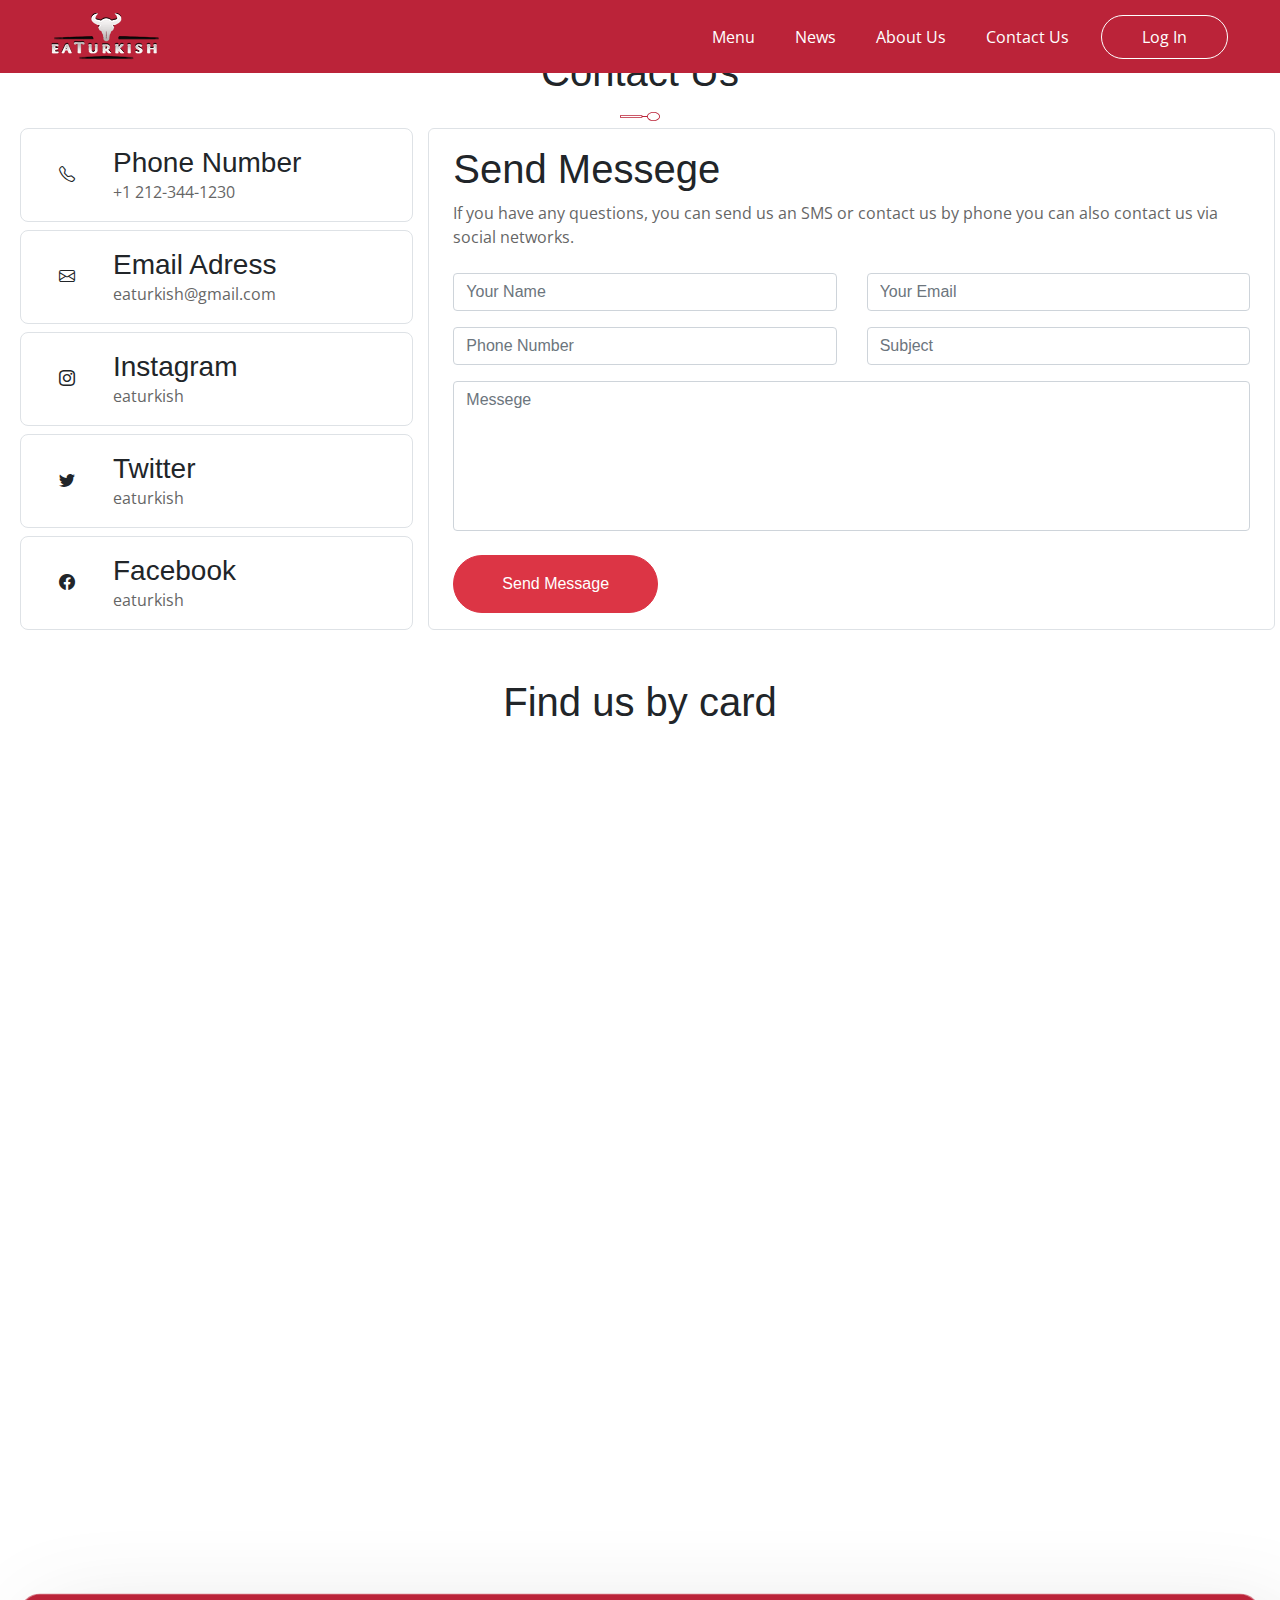
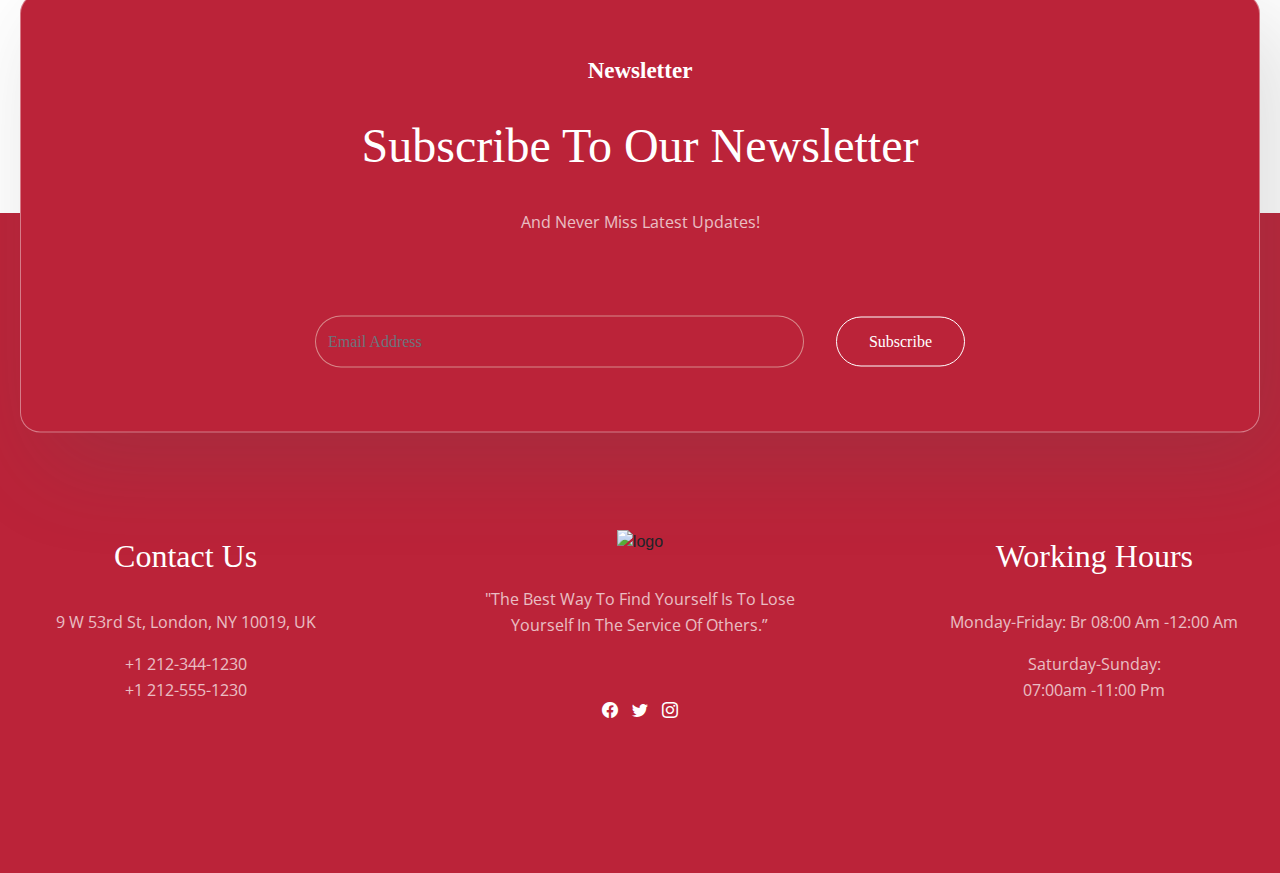
==== contact.html @ 6ef5c91a "contact us" ====
<!DOCTYPE html>
<html lang="en">
  <head>
    <meta charset="UTF-8" />
    <meta http-equiv="X-UA-Compatible" content="IE=edge" />
    <meta name="viewport" content="width=device-width, initial-scale=1.0" />
    <title>Contact</title>
    <link rel="stylesheet" href="./sass/bootstrap/bootstrap.min.css" />
    <link rel="stylesheet" href="./css/home.min.css">
    <link
      rel="stylesheet"
      href="https://stackpath.bootstrapcdn.com/bootstrap/4.5.2/css/bootstrap.min.css"
    />
    <link rel="stylesheet" href="https://cdn.jsdelivr.net/npm/bootstrap-icons@1.10.5/font/bootstrap-icons.css">

    <link rel="stylesheet" href="./css/contact.min.css">
  </head>
  <body>
    <nav class="navbar navbar-expand-md fixed-top navigator">
        <div class="container">
          <a class="navbar-brand" href="#"
            ><img src="./sass/images/home/logo.svg" alt="logo-1"
          /></a>
          <button
            class="navbar-toggler"
            type="button"
            data-bs-toggle="offcanvas"
            data-bs-target="#offcanvasNavbar"
            aria-controls="offcanvasNavbar"
            aria-label="Toggle navigation"
          >
            <span class="navbar-toggler-icon"></span>
          </button>
          <div
            class="offcanvas offcanvas-end"
            tabindex="-1"
            id="offcanvasNavbar"
            aria-labelledby="offcanvasNavbarLabel"
          >
            <div class="offcanvas-header">
              <h5 class="offcanvas-title" id="offcanvasNavbarLabel">
                <img src="./sass/images/home/logo.svg" alt="logo " />
              </h5>
              <button
                type="button"
                class="btn-close"
                data-bs-dismiss="offcanvas"
                aria-label="Close"
              ></button>
            </div>
            <div class="offcanvas-body">
              <ul
                class="navbar-nav justify-content-end flex-grow-1 pe-3 nav_content"
              >
                <li class="nav-item">
                  <a class="nav-link active" aria-current="page" href="#">Menu</a>
                </li>
                <li class="nav-item">
                  <a class="nav-link" href="#">News</a>
                </li>
                <li class="nav-item">
                  <a class="nav-link" href="#">About Us</a>
                </li>
                <li class="nav-item">
                  <a class="nav-link" href="#">Contact Us</a>
                </li>
                <li class="nav-item login_btn">
                  <a class="nav-link" href="#">Log in</a>
                </li>
              </ul>
            </div>
          </div>
        </div>
      </nav>

    <section class="contact py-5 mt-5 container">
        <div class="content-header text-center mx-3">
          <h1>Contact Us</h1>
          <img class="spoon" src="./sass/images/home/spoon-red.svg" alt="" />
        </div>
        <div class="row">
          <div class="col-md-4 col-12">
            <div
              class="data border d-flex align-items-center p-3 rounded-3 mb-2"
            >
              <div
                class="icon light-bg p-3 rounded-circle d-flex justify-content-center align-items-center"
                style="width: 60px; height: 60px"
              >
              <i class="bi bi-telephone"></i>
              </div>
              <div class="data-item mx-3">
                <h3 class="m-0">Phone Number</h3>
                <p class="m-0">+1 212-344-1230</p>
              </div>
            </div>
            <div
              class="data border d-flex align-items-center p-3 rounded-3 mb-2"
            >
              <div
                class="icon light-bg p-3 rounded-circle d-flex justify-content-center align-items-center"
                style="width: 60px; height: 60px"
              >
              <i class="bi bi-envelope"></i>
              </div>
              <div class="data-item mx-3">
                <h3 class="m-0">Email Adress</h3>
                <p class="m-0">eaturkish@gmail.com</p>
              </div>
            </div>
            <div
              class="data border d-flex align-items-center p-3 rounded-3 mb-2"
            >
              <div
                class="icon light-bg p-3 rounded-circle d-flex justify-content-center align-items-center"
                style="width: 60px; height: 60px"
              >
              <i class="bi bi-instagram"></i>
              </div>
              <div class="data-item mx-3">
                <h3 class="m-0">Instagram</h3>
                <p class="m-0">eaturkish</p>
              </div>
            </div>
            <div
              class="data border d-flex align-items-center p-3 rounded-3 mb-2"
            >
              <div
                class="icon light-bg p-3 rounded-circle d-flex justify-content-center align-items-center"
                style="width: 60px; height: 60px"
              >
              <i class="bi bi-twitter"></i>
              </div>
              <div class="data-item mx-3">
                <h3 class="m-0">Twitter</h3>
                <p class="m-0">eaturkish</p>
              </div>
            </div>
            <div
              class="data border d-flex align-items-center p-3 rounded-3 mt-2"
            >
              <div
                class="icon light-bg p-3 rounded-circle d-flex justify-content-center align-items-center"
                style="width: 60px; height: 60px"
              >
              <i class="bi bi-facebook"></i>
              </div>
              <div class="data-item mx-3">
                <h3 class="m-0">Facebook</h3>
                <p class="m-0">eaturkish</p>
              </div>
            </div>
          </div>
          <div
            class="contact-form col-md-8 col-12 border rounded-2 px-md-4 px-md-3 p-3"
          >
            <h1>Send Messege</h1>
            <p>
              If you have any questions, you can send us an SMS or contact us by
              phone you can also contact us via social networks.
            </p>
            <div class="row">
              <div class="col-md-6 col-12 my-2">
                <input
                  type="text"
                  class="form-control"
                  placeholder="Your Name"
                />
              </div>
              <div class="col-md-6 col-12 my-2">
                <input
                  type="text"
                  class="form-control"
                  placeholder="Your Email"
                />
              </div>
            </div>
            <div class="row">
              <div class="col-md-6 col-12 my-2">
                <input
                  type="text"
                  class="form-control"
                  placeholder="Phone Number"
                />
              </div>
              <div class="col-md-6 col-12 my-2">
                <input type="text" class="form-control" placeholder="Subject" />
              </div>
            </div>
            <div class="row">
              <div class="col-12 my-2">
                <textarea
                  class="form-control"
                  style="height: 150px; resize: none"
                  placeholder="Messege"
                ></textarea>
              </div>
            </div>
            <button class="btn btn-danger rounded-pill py-3 px-5 mt-3">
              Send Message
            </button>
          </div>
        </div>
      </div>
    </section>

    <section id="update" class="location last">
      <div class="container">
        <div class="content-header text-center">
          <h1>Find us by card</h1>
          <iframe
            src="https://www.google.com/maps/embed?pb=!1m18!1m12!1m3!1d2998.073069253118!2d69.20123767511237!3d41.2855141713129!2m3!1f0!2f0!3f0!3m2!1i1024!2i768!4f13.1!3m3!1m2!1s0x38ae8ba578f4f58d%3A0xd7a2ecf23413b7a0!2sNajot%20Ta&#39;lim%20Chilonzor%20Filial!5e0!3m2!1sen!2s!4v1684572993545!5m2!1sen!2s"
            width="100%"
            height="503px"
            style="border: 0"
            allowfullscreen=""
            loading="lazy"
            referrerpolicy="no-referrer-when-downgrade"
          ></iframe>
        </div>
      </div>
    </section>

    <footer>
        <section class="footer_up container">
          <div class="footer_box">
            <h5>Newsletter</h5>
            <h1>Subscribe to Our Newsletter</h1>
            <p>And never miss latest Updates!</p>
            <div class="email">
              <input type="email" class="form-control" id="exampleFormControlInput1" placeholder="Email Address">
              <button type="submit"> Subscribe</button>
            </div>
          </div>
        </section>
  
        <section class="footer_down ">
          <div class="footer_content container">
            <div class="left">
              <h1>Contact Us</h1>
              <p>9 W 53rd St, London, NY 10019, UK</p>
              <p>+1 212-344-1230 <br>
                +1 212-555-1230</p>
  
            </div>
          <div class="middle">
            <img src="./sass/images/home/logo-3.svg" alt="logo">
            <p>"The best way to find yourself is to lose yourself in
               the service of others.”</p>
               <span><i class="bi bi-facebook"></i> <i class="bi bi-twitter"></i> <i class="bi bi-instagram"></i> </span>
            
          </div>
        <div class="right">
          <h1>Working Hours</h1>
          <p>Monday-Friday: br
            08:00 am -12:00 am</p>
            <p>Saturday-Sunday: <br>
              07:00am -11:00 pm</p>
  
        </div>  
        </div>
  
        </section>
      </footer>
    <script src="./js/bootstrap.bundle.min.js"></script>
    <script src="./js/main.js"></script>
  </body>
</html>
---- css/home.min.css ----
@import"https://fonts.googleapis.com/css2?family=Open+Sans:ital,wght@0,300;0,400;0,500;0,600;0,700;0,800;1,300;1,400;1,500;1,600;1,700;1,800&display=swap";@import"https://fonts.cdnfonts.com/css/cera-round-pro";@import"https://fonts.googleapis.com/css2?family=Inter:wght@100;200;300;400;500;600;700;800;900&display=swap";*{margin:0;padding:0}*,*::before,*::after{box-sizing:border-box}:root{--bgColor-red: #bb2339;--bgColor-grey-1: #f8f8f8;--bgColor-grey-2: #f4f4f4;--text-color: #ffffff;--p-black:#242424}li{list-style:none}a{text-decoration:none}button{border:none;outline:none;cursor:pointer}.container{max-width:1340px !important;margin:0 auto !important;padding:0px 20px}.navigator{background-color:var(--bgColor-red);padding-top:39px;padding-bottom:39px;position:sticky}.navigator .offcanvas{background-color:var(--bgColor-red)}.navigator .navbar-toggler{background-color:rgba(253,80,80,.97)}.navigator .nav_content{display:flex;justify-content:none;align-items:center;flex-direction:none;gap:24px}.navigator .nav_content .nav-item a{font-weight:400;font-size:16px;line-height:22px;text-transform:capitalize;font-family:"Open Sans";font-style:normal;display:flex;color:#fff}.navigator .nav_content .login_btn a{border:1px solid #fff;border-radius:100px;padding:10px 40px}.header_{background-color:var(--bgColor-red)}.header_ .header_content{display:flex;justify-content:space-between;align-items:center;flex-direction:row;padding-top:80px;padding-bottom:237px}.header_ .header_content_left h4{font-weight:700;font-size:23px;line-height:130%;text-transform:capitalize;font-family:"Open Sans";font-style:normal;font-family:"Cera Round Pro";text-transform:capitalize;color:var(--text-color);padding-bottom:25px}.header_ .header_content_left h1{font-weight:700;font-size:90px;line-height:130%;text-transform:capitalize;font-family:"Open Sans";font-style:normal;font-family:"Cera Round Pro";text-transform:capitalize;color:var(--text-color);padding-bottom:20px}.header_ .header_content_left p{font-weight:400;font-size:16px;line-height:28px;text-transform:capitalize;font-family:"Open Sans";font-style:normal;opacity:.7;max-width:453px;color:var(--text-color);padding-bottom:40px}.header_ .header_content_left a{font-weight:700;font-size:16px;line-height:28px;text-transform:capitalize;font-family:"Open Sans";font-style:normal;font-family:"Cera Round Pro";color:var(--text-color);border:1px solid #fff;border-radius:100px;padding:8px 32px}.header_ .header_content_right{max-width:706px;width:100%}.header_ .header_content_right img{width:100%}.popular_dishes{background-color:var(--bgColor-grey-1)}.popular_dishes .container{padding-top:120px;padding-bottom:120px}.popular_dishes .container .carousel-buttons{display:flex;justify-content:space-between;align-items:center;flex-direction:row}.popular_dishes .container .carousel-buttons h1{font-weight:500;font-size:48px;line-height:48px;text-transform:capitalize;font-family:"Open Sans";font-style:normal;font-family:"Cera Round Pro";font-feature-settings:"tnum" on,"lnum" on;color:var(--bgColor-red)}.popular_dishes .container .carousel-buttons .btn{border:2px solid #646464;width:40px;height:40px;align-items:center}.popular_dishes .container .carousel-buttons .prev-button{margin-right:40px}.popular_dishes .container .carousel-buttons .btn:hover{border-color:var(--bgColor-red)}.popular_dishes .container .carousel-item{padding-top:40px;position:relative}.popular_dishes .container .carousel-item .carousel_item_content_full{display:grid;align-items:center;grid-template-columns:repeat(4, 1fr);-moz-column-gap:20px;column-gap:20px;justify-content:space-between}.popular_dishes .container .carousel-item .carousel_item_content_full .carousel_item_content{border:none;background-color:var(--text-color);display:flex;justify-content:center;align-items:center;flex-direction:column;padding:20px;border-radius:14px}.popular_dishes .container .carousel-item .carousel_item_content_full .carousel_item_content img{width:100%;padding-bottom:10px}.popular_dishes .container .carousel-item .carousel_item_content_full .carousel_item_content h4{font-weight:600;font-size:18px;line-height:25px;text-transform:capitalize;font-family:"Open Sans";font-style:normal;text-align:center;color:var(--p-black);padding-bottom:20px;text-transform:none}.popular_dishes .container .carousel-item .carousel_item_content_full .carousel_item_content h5{padding-top:10px;padding-bottom:20px;font-weight:700;font-size:24px;line-height:33px;text-transform:capitalize;font-family:"Open Sans";font-style:normal;color:var(--bgColor-red)}.menu_pack_content{padding:120px 0}.menu_pack_content h1{font-weight:500;font-size:48px;line-height:48px;text-transform:capitalize;font-family:"Open Sans";font-style:normal;font-family:"Cera Round Pro";font-feature-settings:"tnum" on,"lnum" on;color:var(--bgColor-red);padding-bottom:60px}.menu_pack_content .ap-tab{padding-bottom:50px}.menu_pack_content .ap-tab-list{display:flex;justify-content:center;align-items:center;flex-direction:none;gap:10px;flex-wrap:wrap}.menu_pack_content .ap-tab-list .ap-tab-list{flex-wrap:wrap}.menu_pack_content .ap-tab-list .ap-tab-link{width:100%;margin:0 auto;display:flex;justify-content:none;align-items:center;flex-direction:none;font-weight:600;font-size:16px;line-height:28px;text-transform:capitalize;font-family:"Open Sans";font-style:normal;color:var(--p-black);padding:10px 25px;border:1px solid #bb2339;border-radius:100px;transition:.5s}.menu_pack_content .ap-tab-list .ap-tab-link:hover{text-decoration:none;font-size:18px}.menu_pack_content .ap-tab-list .ap-tab-link.active-tab{background-color:#bb2339;color:var(--text-color)}.ap-tab-container .ap-tab-content.active-tab{display:grid !important;display:grid;align-items:center;grid-template-columns:repeat(4, 1fr);-moz-column-gap:20px;column-gap:20px;row-gap:30px}.ap-tab-container .item_content{border:1px solid rgba(36,36,36,.1);background-color:var(--text-color);display:flex;justify-content:center;align-items:center;flex-direction:column;padding:20px;border-radius:14px;transition:.5s ease-in-out}.ap-tab-container .item_content img{width:100%;padding-bottom:10px}.ap-tab-container .item_content h4{font-weight:600;font-size:18px;line-height:25px;text-transform:capitalize;font-family:"Open Sans";font-style:normal;text-align:center;color:var(--p-black);padding-bottom:20px;text-transform:none}.ap-tab-container .item_content h5{padding-top:10px;padding-bottom:20px;font-weight:700;font-size:24px;line-height:33px;text-transform:capitalize;font-family:"Open Sans";font-style:normal;color:var(--bgColor-red)}.ap-tab-container .item_content:hover{background-color:#db7093;transform:rotate(360deg)}.customers{background:var(--bgColor-grey-2);padding-top:100px;padding-bottom:80px}.customers .customer_content{display:flex;justify-content:center;align-items:center;flex-direction:column;width:100%;text-align:center;padding-bottom:60px}.customers .customer_content h4,.customers .customer_content h1{font-weight:700;font-size:23px;line-height:30px;text-transform:capitalize;font-family:"Open Sans";font-style:normal;font-family:"Cera Round Pro";font-feature-settings:"tnum" on,"lnum" on}.customers .customer_content h1{font-weight:400;font-size:48px;line-height:62px;text-transform:capitalize;font-family:"Open Sans";font-style:normal}.customers .customer_content img{padding:8px 0px}.customers .customer_content .customer_carousel{padding-top:60px}.customers .customer_content .customer_carousel .item{text-align:left;background:var(--text-color);border:1px solid rgba(51,51,51,.1);padding:30px 50px 30px 20px;border-radius:10px;margin-right:30px}.customers .customer_content .customer_carousel .item h3{font-weight:600;font-size:24px;line-height:26px;text-transform:capitalize;font-family:"Open Sans";font-style:normal;font-family:"Inter";padding-bottom:10px}.customers .customer_content .customer_carousel .item p{font-weight:400;font-size:12px;line-height:22px;text-transform:capitalize;font-family:"Open Sans";font-style:normal;font-family:"Inter";padding-bottom:21px;opacity:.7}.customers .customer_content .customer_carousel .item h5{font-weight:400;font-size:12px;line-height:22px;text-transform:capitalize;font-family:"Open Sans";font-style:normal;opacity:.7}.customers .customer_content .customer_carousel .owl-theme .owl-dots{display:none}.customers .customer_content .customer_carousel .owl-nav button{margin-top:40px;margin-right:10px}.customers .customer_content .customer_carousel .owl-nav button.owl-prev,.customers .customer_content .customer_carousel .owl-nav button.owl-next{border:2px solid #646464;border-radius:10px;width:40px;height:40px}.customers .customer_content .customer_carousel .owl-theme .owl-nav [class*=owl-]:hover{border:2px solid #bb2339;border-radius:10px;background:rgba(0,0,0,0);color:#000}.updates{padding-top:120px;padding-bottom:120px}.updates .updates_header{display:flex;justify-content:center;align-items:center;flex-direction:column;text-align:center;padding-bottom:60px}.updates .updates_header h5{font-weight:700;font-size:23px;line-height:30px;text-transform:capitalize;font-family:"Open Sans";font-style:normal;font-family:"Cera Round Pro"}.updates .updates_header h1{font-weight:500;font-size:48px;line-height:62px;text-transform:capitalize;font-family:"Open Sans";font-style:normal;font-family:"Cera Round Pro";color:var(--bgColor-red)}.updates .updates_container{display:grid;align-items:center;grid-template-columns:1fr 1fr 1fr;-moz-column-gap:35px;column-gap:35px}.updates .updates_container .update_content{background:#fff;border:1px solid rgba(36,36,36,.1);border-radius:14px;transition:.5s}.updates .updates_container .update_content img{width:100%}.updates .updates_container .update_content .content_text{padding:20px 40px 20px 20px}.updates .updates_container .update_content .content_text h1{font-weight:500;font-size:24px;line-height:32px;text-transform:capitalize;font-family:"Open Sans";font-style:normal;font-family:"Cera Round Pro"}.updates .updates_container .update_content .content_text p{font-weight:400;font-size:14px;line-height:24px;text-transform:capitalize;font-family:"Open Sans";font-style:normal;font-family:"Cera Round Pro";color:#aaa}.updates .updates_container .update_content .content_date{display:flex;justify-content:space-between;align-items:center;flex-direction:row;padding:0 20px 30px 20px;text-transform:none}.updates .updates_container .update_content .content_date .read{font-weight:700;font-size:16px;line-height:16px;text-transform:capitalize;font-family:"Open Sans";font-style:normal;font-family:"Cera Round Pro";color:var(--bgColor-red)}.updates .updates_container .update_content .content_date .read_date{font-weight:400;font-size:14px;line-height:19px;text-transform:capitalize;font-family:"Open Sans";font-style:normal;opacity:.7}.updates .updates_container .update_content:hover{background-color:#fae9ca}.updates .btn{display:flex;justify-content:center;align-items:center;flex-direction:row;padding-top:55px}.updates .btn a{font-weight:700;font-size:16px;line-height:28px;text-transform:capitalize;font-family:"Open Sans";font-style:normal;text-align:center;font-family:"Cera Round Pro";border:1px solid #bb2339;border-radius:100px;padding:8px 32px;color:var(--p-black);transition:.5s}.updates .btn a:hover{background-color:#db7093;text-decoration:none;font-size:larger}.video{padding-bottom:120px}.video .container img{width:100%}.photo_gallery{background-color:var(--bgColor-grey-1);padding:130px 0}.photo_gallery .galery_content{display:grid;align-items:center;grid-template-columns:35% 65%;-moz-column-gap:0;column-gap:0}.photo_gallery .galery_content_left{padding-left:30px}.photo_gallery .galery_content_left h5{font-weight:700;font-size:30px;line-height:28px;text-transform:capitalize;font-family:"Open Sans";font-style:normal;font-family:"Cera Round Pro";color:var(--p-black)}.photo_gallery .galery_content_left h1{font-weight:500;font-size:48px;line-height:62px;text-transform:capitalize;font-family:"Open Sans";font-style:normal;font-family:"Cera Round Pro";color:var(--p-black)}.photo_gallery .galery_content_left p{padding-top:24px;padding-bottom:24px;font-weight:400;font-size:16px;line-height:28px;text-transform:capitalize;font-family:"Open Sans";font-style:normal;color:#aaa}.photo_gallery .galery_content_left a{font-weight:700;font-size:16px;line-height:28px;text-transform:capitalize;font-family:"Open Sans";font-style:normal;text-align:center;font-family:"Cera Round Pro";border:1px solid #bb2339;border-radius:100px;padding:8px 32px;color:var(--p-black);transition:.5s}.photo_gallery .galery_content_left a:hover{background-color:#db7093;text-decoration:none;font-size:larger}.photo_gallery .galery_content_left_right .carousel-item{display:flex;flex-direction:row;width:100%}.photo_gallery .galery_content_left_right .carousel-item img{display:flex;width:100%}.photo_gallery .galery_content_left_right .carousel-item .hover{display:none}.photo_gallery .galery_content_left_right .carousel-item .galery_content:hover .hover{display:block}.footer_box{display:flex;justify-content:center;align-items:center;flex-direction:column;background:var(--bgColor-red);border:1px solid rgba(255,255,255,.4);box-shadow:22px 30px 95px 1px rgba(86,86,86,.2);border-radius:20px;padding:64px 252px;transform:translateY(50%)}.footer_box h5{font-weight:700;font-size:23px;line-height:23px;text-transform:capitalize;font-family:"Open Sans";font-style:normal;font-family:"Cera Round Pro";color:var(--text-color);padding-bottom:25px}.footer_box h1{font-weight:500;font-size:48px;line-height:62px;text-transform:capitalize;font-family:"Open Sans";font-style:normal;font-family:"Cera Round Pro";color:var(--text-color);padding-bottom:23px}.footer_box p{font-weight:400;font-size:16px;line-height:28px;text-transform:capitalize;font-family:"Open Sans";font-style:normal;color:var(--text-color)}.footer_box .email{display:flex;justify-content:center;align-items:center;flex-direction:row;padding-top:64px;max-width:650px;width:100%;gap:32px}.footer_box .email input{border:1px solid rgba(245,239,219,.5);border-radius:100px;height:52px;font-weight:500;font-size:16px;line-height:28px;text-transform:capitalize;font-family:"Open Sans";font-style:normal;font-family:"Cera Round Pro";font-feature-settings:"tnum" on,"lnum" on;background-color:rgba(0,0,0,0);background:var(--bgColor-red)}.footer_box .email button{font-family:"Cera Round Pro";font-feature-settings:"tnum" on,"lnum" on;color:var(--text-color);background:rgba(0,0,0,0);border:1px solid #fff;border-radius:100px;padding:12px 32px}.footer_down{background-color:var(--bgColor-red);padding-top:317px;padding-bottom:150px}.footer_down .footer_content{display:grid;align-items:center;grid-template-columns:1fr 1fr 1fr;-moz-column-gap:123px;column-gap:123px}.footer_down .footer_content h1{font-weight:400;font-size:32px;line-height:42px;text-transform:capitalize;font-family:"Open Sans";font-style:normal;font-family:"Cera Round Pro";font-feature-settings:"tnum" on,"lnum" on;color:var(--text-color);text-align:center;padding-bottom:24px}.footer_down .footer_content p{font-weight:400;font-size:16px;line-height:26px;text-transform:capitalize;font-family:"Open Sans";font-style:normal;color:var(--text-color);text-align:center}.footer_down .footer_content .middle{text-align:center}.footer_down .footer_content .middle img{padding-bottom:32px}.footer_down .footer_content .middle p{padding-bottom:45px}.footer_down .footer_content .middle i{color:#fff;fill:#fff;padding:5px}
---- css/contact.min.css ----
@import"https://fonts.googleapis.com/css2?family=Open+Sans:ital,wght@0,300;0,400;0,500;0,600;0,700;0,800;1,300;1,400;1,500;1,600;1,700;1,800&display=swap";@import"https://fonts.cdnfonts.com/css/cera-round-pro";@import"https://fonts.googleapis.com/css2?family=Inter:wght@100;200;300;400;500;600;700;800;900&display=swap";*{margin:0;padding:0}*,*::before,*::after{box-sizing:border-box}:root{--bgColor-red: #bb2339;--bgColor-grey-1: #f8f8f8;--bgColor-grey-2: #f4f4f4;--text-color: #ffffff;--p-black:#242424}li{list-style:none}a{text-decoration:none}button{border:none;outline:none;cursor:pointer}.container{max-width:1340px !important;margin:0 auto !important;padding:0px 20px}* p{font-family:"Open Sans";font-style:normal;font-weight:400;font-size:16px;line-height:24px;color:#242424;opacity:.7}.last{padding-bottom:130px}
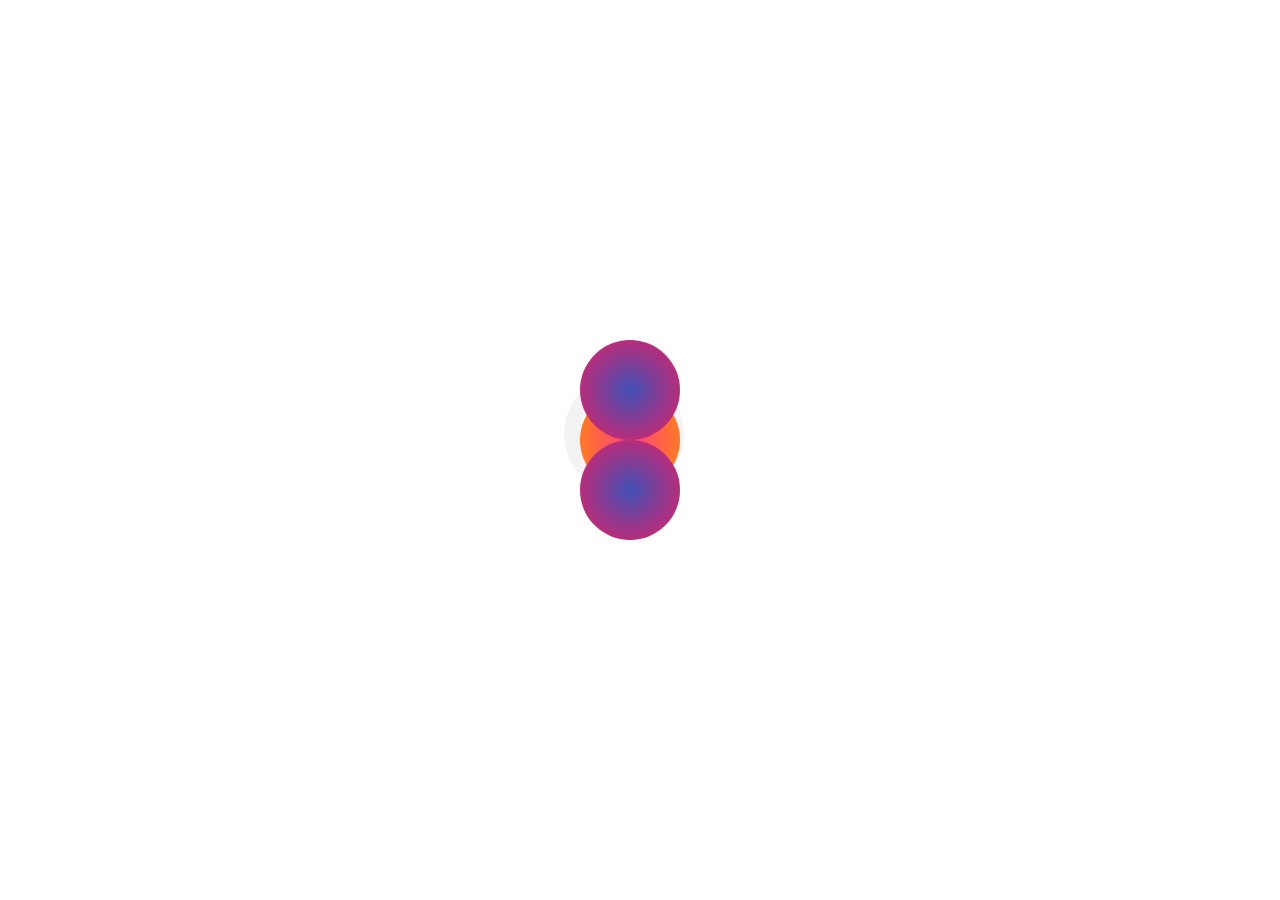
==== commit f903282b: "loader" ====
--- a/contact.html
+++ b/contact.html
@@ -15,66 +15,71 @@
 
     <link rel="stylesheet" href="./css/contact.min.css">
   </head>
-  <body>
+  <body onload="myFunction()" style="margin:0;" >
+    <div id="loader">
+      <div class="flower"></div>
+    </div> 
+
+    <div style="display:none;" id="myDiv" class="animate-bottom">
     <nav class="navbar navbar-expand-md fixed-top navigator">
-        <div class="container">
-          <a class="navbar-brand" href="#"
-            ><img src="./sass/images/home/logo.svg" alt="logo-1"
-          /></a>
-          <button
-            class="navbar-toggler"
-            type="button"
-            data-bs-toggle="offcanvas"
-            data-bs-target="#offcanvasNavbar"
-            aria-controls="offcanvasNavbar"
-            aria-label="Toggle navigation"
-          >
-            <span class="navbar-toggler-icon"></span>
-          </button>
-          <div
-            class="offcanvas offcanvas-end"
-            tabindex="-1"
-            id="offcanvasNavbar"
-            aria-labelledby="offcanvasNavbarLabel"
-          >
-            <div class="offcanvas-header">
-              <h5 class="offcanvas-title" id="offcanvasNavbarLabel">
-                <img src="./sass/images/home/logo.svg" alt="logo " />
-              </h5>
-              <button
-                type="button"
-                class="btn-close"
-                data-bs-dismiss="offcanvas"
-                aria-label="Close"
-              ></button>
-            </div>
-            <div class="offcanvas-body">
-              <ul
-                class="navbar-nav justify-content-end flex-grow-1 pe-3 nav_content"
-              >
-                <li class="nav-item">
-                  <a class="nav-link active" aria-current="page" href="#">Menu</a>
-                </li>
-                <li class="nav-item">
-                  <a class="nav-link" href="#">News</a>
-                </li>
-                <li class="nav-item">
-                  <a class="nav-link" href="#">About Us</a>
-                </li>
-                <li class="nav-item">
-                  <a class="nav-link" href="#">Contact Us</a>
-                </li>
-                <li class="nav-item login_btn">
-                  <a class="nav-link" href="#">Log in</a>
-                </li>
-              </ul>
-            </div>
-          </div>
-        </div>
-      </nav>
-
-    <section class="contact py-5 mt-5 container">
-        <div class="content-header text-center mx-3">
+      <div class="container">
+        <a class="navbar-brand" href="./index.html"
+          ><img src="./sass/images/home/logo.svg" alt="logo-1"
+        /></a>
+        <button
+          class="navbar-toggler"
+          type="button"
+          data-bs-toggle="offcanvas"
+          data-bs-target="#offcanvasNavbar"
+          aria-controls="offcanvasNavbar"
+          aria-label="Toggle navigation"
+        >
+          <span class="navbar-toggler-icon"></span>
+        </button>
+        <div
+          class="offcanvas offcanvas-end"
+          tabindex="-1"
+          id="offcanvasNavbar"
+          aria-labelledby="offcanvasNavbarLabel"
+        >
+          <div class="offcanvas-header">
+            <h5 class="offcanvas-title" id="offcanvasNavbarLabel">
+              <img src="./sass/images/home/logo.svg" alt="logo " />
+            </h5>
+            <button
+              type="button"
+              class="btn-close"
+              data-bs-dismiss="offcanvas"
+              aria-label="Close"
+            ></button>
+          </div>
+          <div class="offcanvas-body">
+            <ul
+              class="navbar-nav justify-content-end flex-grow-1 pe-3 nav_content"
+            >
+              <li class="nav-item">
+                <a class="nav-link active" aria-current="page" href="./menu.html">Menu</a>
+              </li>
+              <li class="nav-item">
+                <a class="nav-link" href="#">News</a>
+              </li>
+              <li class="nav-item">
+                <a class="nav-link" href="#">About Us</a>
+              </li>
+              <li class="nav-item">
+                <a class="nav-link" href="./contact.html">Contact Us</a>
+              </li>
+              <li class="nav-item login_btn">
+                <a class="nav-link" href="./contact.html">Log in</a>
+              </li>
+            </ul>
+          </div>
+        </div>
+      </div>
+    </nav>
+
+    <section class="contact py-5 mt-5 container ">
+        <div class="content-header text-center mx-3 first">
           <h1>Contact Us</h1>
           <img class="spoon" src="./sass/images/home/spoon-red.svg" alt="" />
         </div>
@@ -201,7 +206,7 @@
             </button>
           </div>
         </div>
-      </div>
+      
     </section>
 
     <section id="update" class="location last">
@@ -262,6 +267,7 @@
   
         </section>
       </footer>
+    </div>
     <script src="./js/bootstrap.bundle.min.js"></script>
     <script src="./js/main.js"></script>
   </body>
--- a/css/home.min.css
+++ b/css/home.min.css
@@ -1 +1 @@
-@import"https://fonts.googleapis.com/css2?family=Open+Sans:ital,wght@0,300;0,400;0,500;0,600;0,700;0,800;1,300;1,400;1,500;1,600;1,700;1,800&display=swap";@import"https://fonts.cdnfonts.com/css/cera-round-pro";@import"https://fonts.googleapis.com/css2?family=Inter:wght@100;200;300;400;500;600;700;800;900&display=swap";*{margin:0;padding:0}*,*::before,*::after{box-sizing:border-box}:root{--bgColor-red: #bb2339;--bgColor-grey-1: #f8f8f8;--bgColor-grey-2: #f4f4f4;--text-color: #ffffff;--p-black:#242424}li{list-style:none}a{text-decoration:none}button{border:none;outline:none;cursor:pointer}.container{max-width:1340px !important;margin:0 auto !important;padding:0px 20px}.navigator{background-color:var(--bgColor-red);padding-top:39px;padding-bottom:39px;position:sticky}.navigator .offcanvas{background-color:var(--bgColor-red)}.navigator .navbar-toggler{background-color:rgba(253,80,80,.97)}.navigator .nav_content{display:flex;justify-content:none;align-items:center;flex-direction:none;gap:24px}.navigator .nav_content .nav-item a{font-weight:400;font-size:16px;line-height:22px;text-transform:capitalize;font-family:"Open Sans";font-style:normal;display:flex;color:#fff}.navigator .nav_content .login_btn a{border:1px solid #fff;border-radius:100px;padding:10px 40px}.header_{background-color:var(--bgColor-red)}.header_ .header_content{display:flex;justify-content:space-between;align-items:center;flex-direction:row;padding-top:80px;padding-bottom:237px}.header_ .header_content_left h4{font-weight:700;font-size:23px;line-height:130%;text-transform:capitalize;font-family:"Open Sans";font-style:normal;font-family:"Cera Round Pro";text-transform:capitalize;color:var(--text-color);padding-bottom:25px}.header_ .header_content_left h1{font-weight:700;font-size:90px;line-height:130%;text-transform:capitalize;font-family:"Open Sans";font-style:normal;font-family:"Cera Round Pro";text-transform:capitalize;color:var(--text-color);padding-bottom:20px}.header_ .header_content_left p{font-weight:400;font-size:16px;line-height:28px;text-transform:capitalize;font-family:"Open Sans";font-style:normal;opacity:.7;max-width:453px;color:var(--text-color);padding-bottom:40px}.header_ .header_content_left a{font-weight:700;font-size:16px;line-height:28px;text-transform:capitalize;font-family:"Open Sans";font-style:normal;font-family:"Cera Round Pro";color:var(--text-color);border:1px solid #fff;border-radius:100px;padding:8px 32px}.header_ .header_content_right{max-width:706px;width:100%}.header_ .header_content_right img{width:100%}.popular_dishes{background-color:var(--bgColor-grey-1)}.popular_dishes .container{padding-top:120px;padding-bottom:120px}.popular_dishes .container .carousel-buttons{display:flex;justify-content:space-between;align-items:center;flex-direction:row}.popular_dishes .container .carousel-buttons h1{font-weight:500;font-size:48px;line-height:48px;text-transform:capitalize;font-family:"Open Sans";font-style:normal;font-family:"Cera Round Pro";font-feature-settings:"tnum" on,"lnum" on;color:var(--bgColor-red)}.popular_dishes .container .carousel-buttons .btn{border:2px solid #646464;width:40px;height:40px;align-items:center}.popular_dishes .container .carousel-buttons .prev-button{margin-right:40px}.popular_dishes .container .carousel-buttons .btn:hover{border-color:var(--bgColor-red)}.popular_dishes .container .carousel-item{padding-top:40px;position:relative}.popular_dishes .container .carousel-item .carousel_item_content_full{display:grid;align-items:center;grid-template-columns:repeat(4, 1fr);-moz-column-gap:20px;column-gap:20px;justify-content:space-between}.popular_dishes .container .carousel-item .carousel_item_content_full .carousel_item_content{border:none;background-color:var(--text-color);display:flex;justify-content:center;align-items:center;flex-direction:column;padding:20px;border-radius:14px}.popular_dishes .container .carousel-item .carousel_item_content_full .carousel_item_content img{width:100%;padding-bottom:10px}.popular_dishes .container .carousel-item .carousel_item_content_full .carousel_item_content h4{font-weight:600;font-size:18px;line-height:25px;text-transform:capitalize;font-family:"Open Sans";font-style:normal;text-align:center;color:var(--p-black);padding-bottom:20px;text-transform:none}.popular_dishes .container .carousel-item .carousel_item_content_full .carousel_item_content h5{padding-top:10px;padding-bottom:20px;font-weight:700;font-size:24px;line-height:33px;text-transform:capitalize;font-family:"Open Sans";font-style:normal;color:var(--bgColor-red)}.menu_pack_content{padding:120px 0}.menu_pack_content h1{font-weight:500;font-size:48px;line-height:48px;text-transform:capitalize;font-family:"Open Sans";font-style:normal;font-family:"Cera Round Pro";font-feature-settings:"tnum" on,"lnum" on;color:var(--bgColor-red);padding-bottom:60px}.menu_pack_content .ap-tab{padding-bottom:50px}.menu_pack_content .ap-tab-list{display:flex;justify-content:center;align-items:center;flex-direction:none;gap:10px;flex-wrap:wrap}.menu_pack_content .ap-tab-list .ap-tab-list{flex-wrap:wrap}.menu_pack_content .ap-tab-list .ap-tab-link{width:100%;margin:0 auto;display:flex;justify-content:none;align-items:center;flex-direction:none;font-weight:600;font-size:16px;line-height:28px;text-transform:capitalize;font-family:"Open Sans";font-style:normal;color:var(--p-black);padding:10px 25px;border:1px solid #bb2339;border-radius:100px;transition:.5s}.menu_pack_content .ap-tab-list .ap-tab-link:hover{text-decoration:none;font-size:18px}.menu_pack_content .ap-tab-list .ap-tab-link.active-tab{background-color:#bb2339;color:var(--text-color)}.ap-tab-container .ap-tab-content.active-tab{display:grid !important;display:grid;align-items:center;grid-template-columns:repeat(4, 1fr);-moz-column-gap:20px;column-gap:20px;row-gap:30px}.ap-tab-container .item_content{border:1px solid rgba(36,36,36,.1);background-color:var(--text-color);display:flex;justify-content:center;align-items:center;flex-direction:column;padding:20px;border-radius:14px;transition:.5s ease-in-out}.ap-tab-container .item_content img{width:100%;padding-bottom:10px}.ap-tab-container .item_content h4{font-weight:600;font-size:18px;line-height:25px;text-transform:capitalize;font-family:"Open Sans";font-style:normal;text-align:center;color:var(--p-black);padding-bottom:20px;text-transform:none}.ap-tab-container .item_content h5{padding-top:10px;padding-bottom:20px;font-weight:700;font-size:24px;line-height:33px;text-transform:capitalize;font-family:"Open Sans";font-style:normal;color:var(--bgColor-red)}.ap-tab-container .item_content:hover{background-color:#db7093;transform:rotate(360deg)}.customers{background:var(--bgColor-grey-2);padding-top:100px;padding-bottom:80px}.customers .customer_content{display:flex;justify-content:center;align-items:center;flex-direction:column;width:100%;text-align:center;padding-bottom:60px}.customers .customer_content h4,.customers .customer_content h1{font-weight:700;font-size:23px;line-height:30px;text-transform:capitalize;font-family:"Open Sans";font-style:normal;font-family:"Cera Round Pro";font-feature-settings:"tnum" on,"lnum" on}.customers .customer_content h1{font-weight:400;font-size:48px;line-height:62px;text-transform:capitalize;font-family:"Open Sans";font-style:normal}.customers .customer_content img{padding:8px 0px}.customers .customer_content .customer_carousel{padding-top:60px}.customers .customer_content .customer_carousel .item{text-align:left;background:var(--text-color);border:1px solid rgba(51,51,51,.1);padding:30px 50px 30px 20px;border-radius:10px;margin-right:30px}.customers .customer_content .customer_carousel .item h3{font-weight:600;font-size:24px;line-height:26px;text-transform:capitalize;font-family:"Open Sans";font-style:normal;font-family:"Inter";padding-bottom:10px}.customers .customer_content .customer_carousel .item p{font-weight:400;font-size:12px;line-height:22px;text-transform:capitalize;font-family:"Open Sans";font-style:normal;font-family:"Inter";padding-bottom:21px;opacity:.7}.customers .customer_content .customer_carousel .item h5{font-weight:400;font-size:12px;line-height:22px;text-transform:capitalize;font-family:"Open Sans";font-style:normal;opacity:.7}.customers .customer_content .customer_carousel .owl-theme .owl-dots{display:none}.customers .customer_content .customer_carousel .owl-nav button{margin-top:40px;margin-right:10px}.customers .customer_content .customer_carousel .owl-nav button.owl-prev,.customers .customer_content .customer_carousel .owl-nav button.owl-next{border:2px solid #646464;border-radius:10px;width:40px;height:40px}.customers .customer_content .customer_carousel .owl-theme .owl-nav [class*=owl-]:hover{border:2px solid #bb2339;border-radius:10px;background:rgba(0,0,0,0);color:#000}.updates{padding-top:120px;padding-bottom:120px}.updates .updates_header{display:flex;justify-content:center;align-items:center;flex-direction:column;text-align:center;padding-bottom:60px}.updates .updates_header h5{font-weight:700;font-size:23px;line-height:30px;text-transform:capitalize;font-family:"Open Sans";font-style:normal;font-family:"Cera Round Pro"}.updates .updates_header h1{font-weight:500;font-size:48px;line-height:62px;text-transform:capitalize;font-family:"Open Sans";font-style:normal;font-family:"Cera Round Pro";color:var(--bgColor-red)}.updates .updates_container{display:grid;align-items:center;grid-template-columns:1fr 1fr 1fr;-moz-column-gap:35px;column-gap:35px}.updates .updates_container .update_content{background:#fff;border:1px solid rgba(36,36,36,.1);border-radius:14px;transition:.5s}.updates .updates_container .update_content img{width:100%}.updates .updates_container .update_content .content_text{padding:20px 40px 20px 20px}.updates .updates_container .update_content .content_text h1{font-weight:500;font-size:24px;line-height:32px;text-transform:capitalize;font-family:"Open Sans";font-style:normal;font-family:"Cera Round Pro"}.updates .updates_container .update_content .content_text p{font-weight:400;font-size:14px;line-height:24px;text-transform:capitalize;font-family:"Open Sans";font-style:normal;font-family:"Cera Round Pro";color:#aaa}.updates .updates_container .update_content .content_date{display:flex;justify-content:space-between;align-items:center;flex-direction:row;padding:0 20px 30px 20px;text-transform:none}.updates .updates_container .update_content .content_date .read{font-weight:700;font-size:16px;line-height:16px;text-transform:capitalize;font-family:"Open Sans";font-style:normal;font-family:"Cera Round Pro";color:var(--bgColor-red)}.updates .updates_container .update_content .content_date .read_date{font-weight:400;font-size:14px;line-height:19px;text-transform:capitalize;font-family:"Open Sans";font-style:normal;opacity:.7}.updates .updates_container .update_content:hover{background-color:#fae9ca}.updates .btn{display:flex;justify-content:center;align-items:center;flex-direction:row;padding-top:55px}.updates .btn a{font-weight:700;font-size:16px;line-height:28px;text-transform:capitalize;font-family:"Open Sans";font-style:normal;text-align:center;font-family:"Cera Round Pro";border:1px solid #bb2339;border-radius:100px;padding:8px 32px;color:var(--p-black);transition:.5s}.updates .btn a:hover{background-color:#db7093;text-decoration:none;font-size:larger}.video{padding-bottom:120px}.video .container img{width:100%}.photo_gallery{background-color:var(--bgColor-grey-1);padding:130px 0}.photo_gallery .galery_content{display:grid;align-items:center;grid-template-columns:35% 65%;-moz-column-gap:0;column-gap:0}.photo_gallery .galery_content_left{padding-left:30px}.photo_gallery .galery_content_left h5{font-weight:700;font-size:30px;line-height:28px;text-transform:capitalize;font-family:"Open Sans";font-style:normal;font-family:"Cera Round Pro";color:var(--p-black)}.photo_gallery .galery_content_left h1{font-weight:500;font-size:48px;line-height:62px;text-transform:capitalize;font-family:"Open Sans";font-style:normal;font-family:"Cera Round Pro";color:var(--p-black)}.photo_gallery .galery_content_left p{padding-top:24px;padding-bottom:24px;font-weight:400;font-size:16px;line-height:28px;text-transform:capitalize;font-family:"Open Sans";font-style:normal;color:#aaa}.photo_gallery .galery_content_left a{font-weight:700;font-size:16px;line-height:28px;text-transform:capitalize;font-family:"Open Sans";font-style:normal;text-align:center;font-family:"Cera Round Pro";border:1px solid #bb2339;border-radius:100px;padding:8px 32px;color:var(--p-black);transition:.5s}.photo_gallery .galery_content_left a:hover{background-color:#db7093;text-decoration:none;font-size:larger}.photo_gallery .galery_content_left_right .carousel-item{display:flex;flex-direction:row;width:100%}.photo_gallery .galery_content_left_right .carousel-item img{display:flex;width:100%}.photo_gallery .galery_content_left_right .carousel-item .hover{display:none}.photo_gallery .galery_content_left_right .carousel-item .galery_content:hover .hover{display:block}.footer_box{display:flex;justify-content:center;align-items:center;flex-direction:column;background:var(--bgColor-red);border:1px solid rgba(255,255,255,.4);box-shadow:22px 30px 95px 1px rgba(86,86,86,.2);border-radius:20px;padding:64px 252px;transform:translateY(50%)}.footer_box h5{font-weight:700;font-size:23px;line-height:23px;text-transform:capitalize;font-family:"Open Sans";font-style:normal;font-family:"Cera Round Pro";color:var(--text-color);padding-bottom:25px}.footer_box h1{font-weight:500;font-size:48px;line-height:62px;text-transform:capitalize;font-family:"Open Sans";font-style:normal;font-family:"Cera Round Pro";color:var(--text-color);padding-bottom:23px}.footer_box p{font-weight:400;font-size:16px;line-height:28px;text-transform:capitalize;font-family:"Open Sans";font-style:normal;color:var(--text-color)}.footer_box .email{display:flex;justify-content:center;align-items:center;flex-direction:row;padding-top:64px;max-width:650px;width:100%;gap:32px}.footer_box .email input{border:1px solid rgba(245,239,219,.5);border-radius:100px;height:52px;font-weight:500;font-size:16px;line-height:28px;text-transform:capitalize;font-family:"Open Sans";font-style:normal;font-family:"Cera Round Pro";font-feature-settings:"tnum" on,"lnum" on;background-color:rgba(0,0,0,0);background:var(--bgColor-red)}.footer_box .email button{font-family:"Cera Round Pro";font-feature-settings:"tnum" on,"lnum" on;color:var(--text-color);background:rgba(0,0,0,0);border:1px solid #fff;border-radius:100px;padding:12px 32px}.footer_down{background-color:var(--bgColor-red);padding-top:317px;padding-bottom:150px}.footer_down .footer_content{display:grid;align-items:center;grid-template-columns:1fr 1fr 1fr;-moz-column-gap:123px;column-gap:123px}.footer_down .footer_content h1{font-weight:400;font-size:32px;line-height:42px;text-transform:capitalize;font-family:"Open Sans";font-style:normal;font-family:"Cera Round Pro";font-feature-settings:"tnum" on,"lnum" on;color:var(--text-color);text-align:center;padding-bottom:24px}.footer_down .footer_content p{font-weight:400;font-size:16px;line-height:26px;text-transform:capitalize;font-family:"Open Sans";font-style:normal;color:var(--text-color);text-align:center}.footer_down .footer_content .middle{text-align:center}.footer_down .footer_content .middle img{padding-bottom:32px}.footer_down .footer_content .middle p{padding-bottom:45px}.footer_down .footer_content .middle i{color:#fff;fill:#fff;padding:5px}+@import"https://fonts.googleapis.com/css2?family=Open+Sans:ital,wght@0,300;0,400;0,500;0,600;0,700;0,800;1,300;1,400;1,500;1,600;1,700;1,800&display=swap";@import"https://fonts.cdnfonts.com/css/cera-round-pro";@import"https://fonts.googleapis.com/css2?family=Inter:wght@100;200;300;400;500;600;700;800;900&display=swap";*{margin:0;padding:0}*,*::before,*::after{box-sizing:border-box}:root{--bgColor-red: #bb2339;--bgColor-grey-1: #f8f8f8;--bgColor-grey-2: #f4f4f4;--text-color: #ffffff;--p-black:#242424}li{list-style:none}a{text-decoration:none}button{border:none;outline:none;cursor:pointer}.container{max-width:1340px !important;margin:0 auto !important;padding:0px 20px}#loader{position:absolute;left:50%;top:50%;z-index:1;width:120px;height:120px;margin:-76px 0 0 -76px;border:16px solid #f3f3f3;border-radius:50%;border-top:16px solid #3498db;animation:spin 2s linear infinite}@keyframes spin{0%{transform:rotate(0deg)}100%{transform:rotate(360deg)}}#loader{position:absolute;left:50%;top:50%;z-index:1}.flower{width:100px;height:100px;background:radial-gradient(circle at center, #ff4081, #ff8f00);border-radius:50%;position:relative;animation:rotate 2s infinite linear}.flower::before,.flower::after{content:"";position:absolute;width:100px;height:100px;background:radial-gradient(circle at center, #3f51b5, #e91e63);border-radius:50%}.flower::before{top:-50px}.flower::after{top:50px}@keyframes rotate{0%{transform:rotate(0deg)}100%{transform:rotate(360deg)}}#myDiv{display:none}.navigator{background-color:var(--bgColor-red);padding-top:39px;padding-bottom:39px;position:sticky}.navigator .offcanvas{background-color:var(--bgColor-red)}.navigator .navbar-toggler{background-color:rgba(253,80,80,.97)}.navigator .navbar-toggler .navbar-toggler-icon{background-repeat:no-repeat;background-image:var(--bs-navbar-toggler-icon-bg)}.navigator .nav_content{display:flex;justify-content:none;align-items:center;flex-direction:none;gap:24px}.navigator .nav_content .nav-item a{font-weight:400;font-size:16px;line-height:22px;text-transform:capitalize;font-family:"Open Sans";font-style:normal;display:flex;color:#fff}.navigator .nav_content .login_btn a{border:1px solid #fff;border-radius:100px;padding:10px 40px}.header_{background-color:var(--bgColor-red)}.header_ .header_content{display:flex;justify-content:space-between;align-items:center;flex-direction:row;padding-top:80px;padding-bottom:237px}.header_ .header_content_left h4{font-weight:700;font-size:23px;line-height:130%;text-transform:capitalize;font-family:"Open Sans";font-style:normal;font-family:"Cera Round Pro";text-transform:capitalize;color:var(--text-color);padding-bottom:25px}.header_ .header_content_left h1{font-weight:700;font-size:90px;line-height:130%;text-transform:capitalize;font-family:"Open Sans";font-style:normal;font-family:"Cera Round Pro";text-transform:capitalize;color:var(--text-color);padding-bottom:20px}.header_ .header_content_left p{font-weight:400;font-size:16px;line-height:28px;text-transform:capitalize;font-family:"Open Sans";font-style:normal;opacity:.7;max-width:453px;color:var(--text-color);padding-bottom:40px}.header_ .header_content_left a{font-weight:700;font-size:16px;line-height:28px;text-transform:capitalize;font-family:"Open Sans";font-style:normal;font-family:"Cera Round Pro";color:var(--text-color);border:1px solid #fff;border-radius:100px;padding:8px 32px}.header_ .header_content_right{max-width:706px;width:100%}.header_ .header_content_right img{width:100%}.popular_dishes{background-color:var(--bgColor-grey-1)}.popular_dishes .container{padding-top:120px;padding-bottom:120px}.popular_dishes .container .carousel-buttons{display:flex;justify-content:space-between;align-items:center;flex-direction:row}.popular_dishes .container .carousel-buttons h1{font-weight:500;font-size:48px;line-height:48px;text-transform:capitalize;font-family:"Open Sans";font-style:normal;font-family:"Cera Round Pro";font-feature-settings:"tnum" on,"lnum" on;color:var(--bgColor-red)}.popular_dishes .container .carousel-buttons .btn{border:2px solid #646464;width:40px;height:40px;align-items:center}.popular_dishes .container .carousel-buttons .prev-button{margin-right:40px}.popular_dishes .container .carousel-buttons .btn:hover{border-color:var(--bgColor-red)}.popular_dishes .container .carousel-item{padding-top:40px;position:relative}.popular_dishes .container .carousel-item .carousel_item_content_full{display:grid;align-items:center;grid-template-columns:repeat(4, 1fr);-moz-column-gap:20px;column-gap:20px;justify-content:space-between}.popular_dishes .container .carousel-item .carousel_item_content_full .carousel_item_content{border:none;background-color:var(--text-color);display:flex;justify-content:center;align-items:center;flex-direction:column;padding:20px;border-radius:14px}.popular_dishes .container .carousel-item .carousel_item_content_full .carousel_item_content img{width:100%;padding-bottom:10px}.popular_dishes .container .carousel-item .carousel_item_content_full .carousel_item_content h4{font-weight:600;font-size:18px;line-height:25px;text-transform:capitalize;font-family:"Open Sans";font-style:normal;text-align:center;color:var(--p-black);padding-bottom:20px;text-transform:none}.popular_dishes .container .carousel-item .carousel_item_content_full .carousel_item_content h5{padding-top:10px;padding-bottom:20px;font-weight:700;font-size:24px;line-height:33px;text-transform:capitalize;font-family:"Open Sans";font-style:normal;color:var(--bgColor-red)}.menu_pack_content{padding:120px 0}.menu_pack_content h1{font-weight:500;font-size:48px;line-height:48px;text-transform:capitalize;font-family:"Open Sans";font-style:normal;font-family:"Cera Round Pro";font-feature-settings:"tnum" on,"lnum" on;color:var(--bgColor-red);padding-bottom:60px}.menu_pack_content .ap-tab{padding-bottom:50px}.menu_pack_content .ap-tab-list{display:flex;justify-content:center;align-items:center;flex-direction:none;gap:10px;flex-wrap:wrap}.menu_pack_content .ap-tab-list .ap-tab-list{flex-wrap:wrap}.menu_pack_content .ap-tab-list .ap-tab-link{width:100%;margin:0 auto;display:flex;justify-content:none;align-items:center;flex-direction:none;font-weight:600;font-size:16px;line-height:28px;text-transform:capitalize;font-family:"Open Sans";font-style:normal;color:var(--p-black);padding:10px 25px;border:1px solid #bb2339;border-radius:100px;transition:.5s}.menu_pack_content .ap-tab-list .ap-tab-link:hover{text-decoration:none;font-size:18px}.menu_pack_content .ap-tab-list .ap-tab-link.active-tab{background-color:#bb2339;color:var(--text-color)}.ap-tab-container .ap-tab-content.active-tab{display:grid !important;display:grid;align-items:center;grid-template-columns:repeat(4, 1fr);-moz-column-gap:20px;column-gap:20px;row-gap:30px}.ap-tab-container .item_content{border:1px solid rgba(36,36,36,.1);background-color:var(--text-color);display:flex;justify-content:center;align-items:center;flex-direction:column;padding:20px;border-radius:14px;transition:.5s ease-in-out}.ap-tab-container .item_content img{width:100%;padding-bottom:10px}.ap-tab-container .item_content h4{font-weight:600;font-size:18px;line-height:25px;text-transform:capitalize;font-family:"Open Sans";font-style:normal;text-align:center;color:var(--p-black);padding-bottom:20px;text-transform:none}.ap-tab-container .item_content h5{padding-top:10px;padding-bottom:20px;font-weight:700;font-size:24px;line-height:33px;text-transform:capitalize;font-family:"Open Sans";font-style:normal;color:var(--bgColor-red)}.ap-tab-container .item_content:hover{background-color:#db7093;transform:rotate(360deg)}.customers{background:var(--bgColor-grey-2);padding-top:100px;padding-bottom:80px}.customers .customer_content{display:flex;justify-content:center;align-items:center;flex-direction:column;width:100%;text-align:center;padding-bottom:60px}.customers .customer_content h4,.customers .customer_content h1{font-weight:700;font-size:23px;line-height:30px;text-transform:capitalize;font-family:"Open Sans";font-style:normal;font-family:"Cera Round Pro";font-feature-settings:"tnum" on,"lnum" on}.customers .customer_content h1{font-weight:400;font-size:48px;line-height:62px;text-transform:capitalize;font-family:"Open Sans";font-style:normal}.customers .customer_content img{padding:8px 0px}.customers .customer_content .customer_carousel{padding-top:60px}.customers .customer_content .customer_carousel .item{text-align:left;background:var(--text-color);border:1px solid rgba(51,51,51,.1);padding:30px 50px 30px 20px;border-radius:10px;margin-right:30px}.customers .customer_content .customer_carousel .item h3{font-weight:600;font-size:24px;line-height:26px;text-transform:capitalize;font-family:"Open Sans";font-style:normal;font-family:"Inter";padding-bottom:10px}.customers .customer_content .customer_carousel .item p{font-weight:400;font-size:12px;line-height:22px;text-transform:capitalize;font-family:"Open Sans";font-style:normal;font-family:"Inter";padding-bottom:21px;opacity:.7}.customers .customer_content .customer_carousel .item h5{font-weight:400;font-size:12px;line-height:22px;text-transform:capitalize;font-family:"Open Sans";font-style:normal;opacity:.7}.customers .customer_content .customer_carousel .owl-theme .owl-dots{display:none}.customers .customer_content .customer_carousel .owl-nav button{margin-top:40px;margin-right:10px}.customers .customer_content .customer_carousel .owl-nav button.owl-prev,.customers .customer_content .customer_carousel .owl-nav button.owl-next{border:2px solid #646464;border-radius:10px;width:40px;height:40px}.customers .customer_content .customer_carousel .owl-theme .owl-nav [class*=owl-]:hover{border:2px solid #bb2339;border-radius:10px;background:rgba(0,0,0,0);color:#000}.updates{padding-top:120px;padding-bottom:120px}.updates .updates_header{display:flex;justify-content:center;align-items:center;flex-direction:column;text-align:center;padding-bottom:60px}.updates .updates_header h5{font-weight:700;font-size:23px;line-height:30px;text-transform:capitalize;font-family:"Open Sans";font-style:normal;font-family:"Cera Round Pro"}.updates .updates_header h1{font-weight:500;font-size:48px;line-height:62px;text-transform:capitalize;font-family:"Open Sans";font-style:normal;font-family:"Cera Round Pro";color:var(--bgColor-red)}.updates .updates_container{display:grid;align-items:center;grid-template-columns:1fr 1fr 1fr;-moz-column-gap:35px;column-gap:35px}.updates .updates_container .update_content{background:#fff;border:1px solid rgba(36,36,36,.1);border-radius:14px;transition:.5s}.updates .updates_container .update_content img{width:100%}.updates .updates_container .update_content .content_text{padding:20px 40px 20px 20px}.updates .updates_container .update_content .content_text h1{font-weight:500;font-size:24px;line-height:32px;text-transform:capitalize;font-family:"Open Sans";font-style:normal;font-family:"Cera Round Pro"}.updates .updates_container .update_content .content_text p{font-weight:400;font-size:14px;line-height:24px;text-transform:capitalize;font-family:"Open Sans";font-style:normal;font-family:"Cera Round Pro";color:#aaa}.updates .updates_container .update_content .content_date{display:flex;justify-content:space-between;align-items:center;flex-direction:row;padding:0 20px 30px 20px;text-transform:none}.updates .updates_container .update_content .content_date .read{font-weight:700;font-size:16px;line-height:16px;text-transform:capitalize;font-family:"Open Sans";font-style:normal;font-family:"Cera Round Pro";color:var(--bgColor-red)}.updates .updates_container .update_content .content_date .read_date{font-weight:400;font-size:14px;line-height:19px;text-transform:capitalize;font-family:"Open Sans";font-style:normal;opacity:.7}.updates .updates_container .update_content:hover{background-color:#fae9ca}.updates .btn{display:flex;justify-content:center;align-items:center;flex-direction:row;padding-top:55px}.updates .btn a{font-weight:700;font-size:16px;line-height:28px;text-transform:capitalize;font-family:"Open Sans";font-style:normal;text-align:center;font-family:"Cera Round Pro";border:1px solid #bb2339;border-radius:100px;padding:8px 32px;color:var(--p-black);transition:.5s}.updates .btn a:hover{background-color:#db7093;text-decoration:none;font-size:larger}.video{padding-bottom:120px}.video .container img{width:100%}.photo_gallery{background-color:var(--bgColor-grey-1);padding:130px 0}.photo_gallery .galery_content{display:grid;align-items:center;grid-template-columns:35% 65%;-moz-column-gap:0;column-gap:0}.photo_gallery .galery_content_left{padding-left:30px}.photo_gallery .galery_content_left h5{font-weight:700;font-size:30px;line-height:28px;text-transform:capitalize;font-family:"Open Sans";font-style:normal;font-family:"Cera Round Pro";color:var(--p-black)}.photo_gallery .galery_content_left h1{font-weight:500;font-size:48px;line-height:62px;text-transform:capitalize;font-family:"Open Sans";font-style:normal;font-family:"Cera Round Pro";color:var(--p-black)}.photo_gallery .galery_content_left p{padding-top:24px;padding-bottom:24px;font-weight:400;font-size:16px;line-height:28px;text-transform:capitalize;font-family:"Open Sans";font-style:normal;color:#aaa}.photo_gallery .galery_content_left a{font-weight:700;font-size:16px;line-height:28px;text-transform:capitalize;font-family:"Open Sans";font-style:normal;text-align:center;font-family:"Cera Round Pro";border:1px solid #bb2339;border-radius:100px;padding:8px 32px;color:var(--p-black);transition:.5s}.photo_gallery .galery_content_left a:hover{background-color:#db7093;text-decoration:none;font-size:larger}.photo_gallery .galery_content_left_right .carousel-item{display:flex;flex-direction:row;width:100%}.photo_gallery .galery_content_left_right .carousel-item img{display:flex;width:100%}.photo_gallery .galery_content_left_right .carousel-item .hover{display:none}.photo_gallery .galery_content_left_right .carousel-item .galery_content:hover .hover{display:block}.footer_box{display:flex;justify-content:center;align-items:center;flex-direction:column;background:var(--bgColor-red);border:1px solid rgba(255,255,255,.4);box-shadow:22px 30px 95px 1px rgba(86,86,86,.2);border-radius:20px;padding:64px 252px;transform:translateY(50%)}.footer_box h5{font-weight:700;font-size:23px;line-height:23px;text-transform:capitalize;font-family:"Open Sans";font-style:normal;font-family:"Cera Round Pro";color:var(--text-color);padding-bottom:25px}.footer_box h1{font-weight:500;font-size:48px;line-height:62px;text-transform:capitalize;font-family:"Open Sans";font-style:normal;font-family:"Cera Round Pro";color:var(--text-color);padding-bottom:23px}.footer_box p{font-weight:400;font-size:16px;line-height:28px;text-transform:capitalize;font-family:"Open Sans";font-style:normal;color:var(--text-color)}.footer_box .email{display:flex;justify-content:center;align-items:center;flex-direction:row;padding-top:64px;max-width:650px;width:100%;gap:32px}.footer_box .email input{border:1px solid rgba(245,239,219,.5);border-radius:100px;height:52px;font-weight:500;font-size:16px;line-height:28px;text-transform:capitalize;font-family:"Open Sans";font-style:normal;font-family:"Cera Round Pro";font-feature-settings:"tnum" on,"lnum" on;background-color:rgba(0,0,0,0);background:var(--bgColor-red)}.footer_box .email button{font-family:"Cera Round Pro";font-feature-settings:"tnum" on,"lnum" on;color:var(--text-color);background:rgba(0,0,0,0);border:1px solid #fff;border-radius:100px;padding:12px 32px}.footer_down{background-color:var(--bgColor-red);padding-top:317px;padding-bottom:150px}.footer_down .footer_content{display:grid;align-items:center;grid-template-columns:1fr 1fr 1fr;-moz-column-gap:123px;column-gap:123px}.footer_down .footer_content h1{font-weight:400;font-size:32px;line-height:42px;text-transform:capitalize;font-family:"Open Sans";font-style:normal;font-family:"Cera Round Pro";font-feature-settings:"tnum" on,"lnum" on;color:var(--text-color);text-align:center;padding-bottom:24px}.footer_down .footer_content p{font-weight:400;font-size:16px;line-height:26px;text-transform:capitalize;font-family:"Open Sans";font-style:normal;color:var(--text-color);text-align:center}.footer_down .footer_content .middle{text-align:center}.footer_down .footer_content .middle img{padding-bottom:32px}.footer_down .footer_content .middle p{padding-bottom:45px}.footer_down .footer_content .middle i{color:#fff;fill:#fff;padding:5px}--- a/css/contact.min.css
+++ b/css/contact.min.css
@@ -1 +1 @@
-@import"https://fonts.googleapis.com/css2?family=Open+Sans:ital,wght@0,300;0,400;0,500;0,600;0,700;0,800;1,300;1,400;1,500;1,600;1,700;1,800&display=swap";@import"https://fonts.cdnfonts.com/css/cera-round-pro";@import"https://fonts.googleapis.com/css2?family=Inter:wght@100;200;300;400;500;600;700;800;900&display=swap";*{margin:0;padding:0}*,*::before,*::after{box-sizing:border-box}:root{--bgColor-red: #bb2339;--bgColor-grey-1: #f8f8f8;--bgColor-grey-2: #f4f4f4;--text-color: #ffffff;--p-black:#242424}li{list-style:none}a{text-decoration:none}button{border:none;outline:none;cursor:pointer}.container{max-width:1340px !important;margin:0 auto !important;padding:0px 20px}* p{font-family:"Open Sans";font-style:normal;font-weight:400;font-size:16px;line-height:24px;color:#242424;opacity:.7}.last{padding-bottom:130px}+@import"https://fonts.googleapis.com/css2?family=Open+Sans:ital,wght@0,300;0,400;0,500;0,600;0,700;0,800;1,300;1,400;1,500;1,600;1,700;1,800&display=swap";@import"https://fonts.cdnfonts.com/css/cera-round-pro";@import"https://fonts.googleapis.com/css2?family=Inter:wght@100;200;300;400;500;600;700;800;900&display=swap";*{margin:0;padding:0}*,*::before,*::after{box-sizing:border-box}:root{--bgColor-red: #bb2339;--bgColor-grey-1: #f8f8f8;--bgColor-grey-2: #f4f4f4;--text-color: #ffffff;--p-black:#242424}li{list-style:none}a{text-decoration:none}button{border:none;outline:none;cursor:pointer}.container{max-width:1340px !important;margin:0 auto !important;padding:0px 20px}* p{font-family:"Open Sans";font-style:normal;font-weight:400;font-size:16px;line-height:24px;color:#242424;opacity:.7}.first{padding-top:70px}.last{padding-bottom:10px}